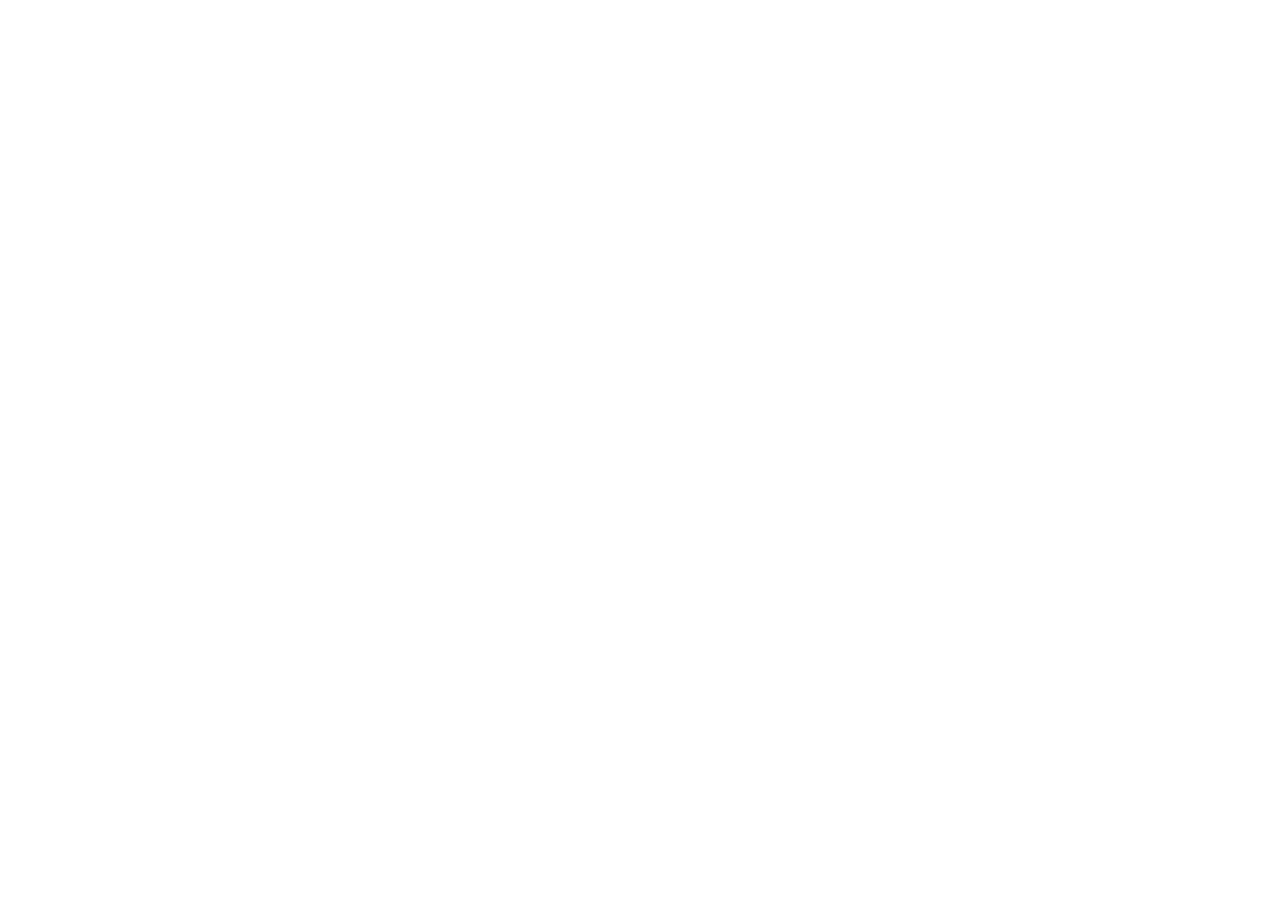
==== public/login.html @ 9aae4878 "Add initial HTML files and CSS styles for Sprintly API" ====
<!doctype html>
<html lang="en">
	<head>
		<meta charset="UTF-8" />
		<meta name="viewport" content="width=device-width, initial-scale=1.0" />
		<title>Sprintly API - Login</title>
	</head>
	<body></body>
</html>
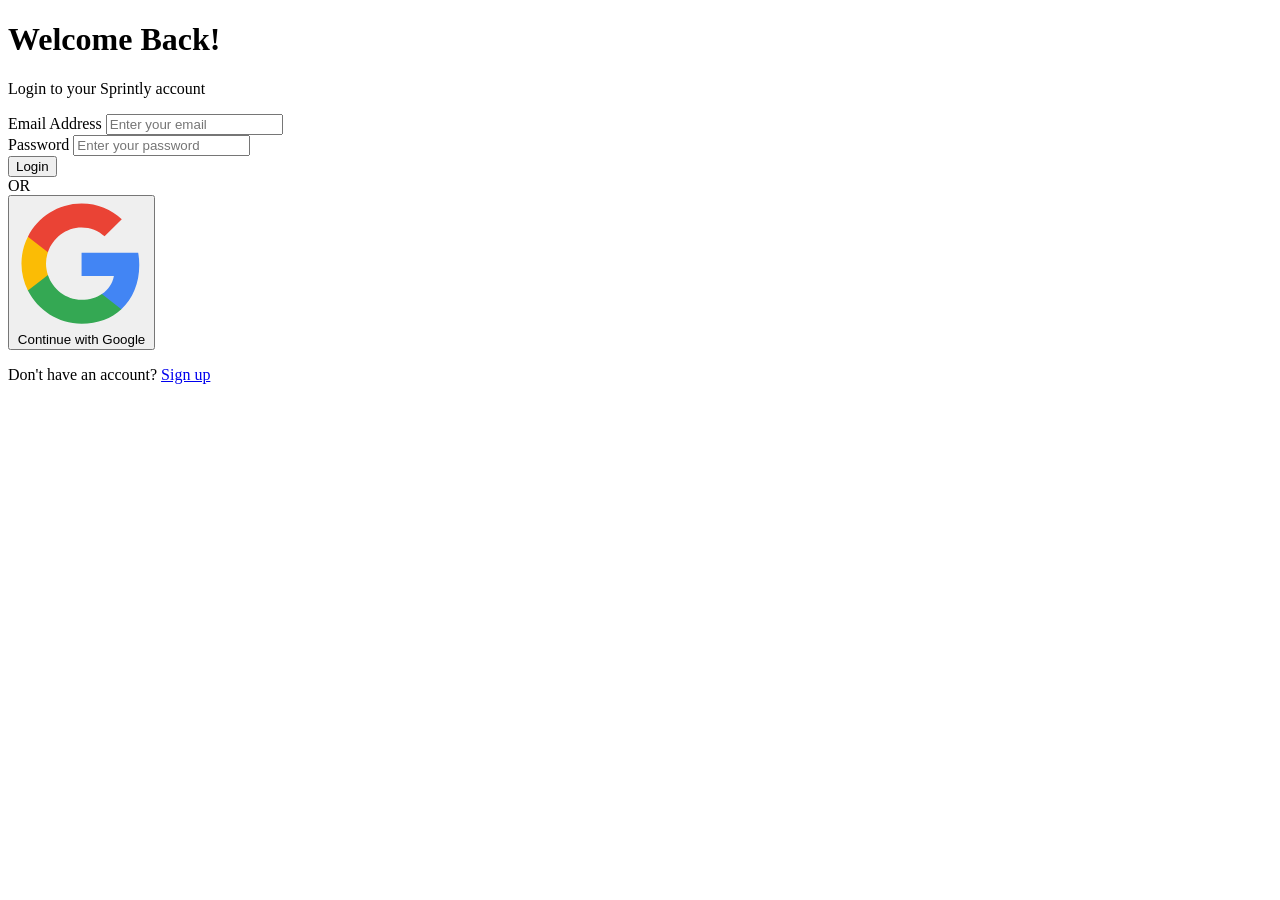
==== commit 5f8e628d: "Enhance UI and functionality for Sprintly API pages with new login and registration forms, improved " ====
--- a/public/login.html
+++ b/public/login.html
@@ -4,6 +4,120 @@
 		<meta charset="UTF-8" />
 		<meta name="viewport" content="width=device-width, initial-scale=1.0" />
 		<title>Sprintly API - Login</title>
+		<link rel="stylesheet" href="/styles.css" />
 	</head>
-	<body></body>
+	<body>
+		<div class="form-container">
+			<!-- Header -->
+			<div class="form-header">
+				<h1>Welcome Back!</h1>
+				<p>Login to your Sprintly account</p>
+			</div>
+
+			<!-- Login Form -->
+			<form id="loginForm">
+				<div class="form-group">
+					<label for="email">Email Address</label>
+					<input
+						type="email"
+						id="email"
+						name="email"
+						placeholder="Enter your email"
+						required
+					/>
+				</div>
+
+				<div class="form-group">
+					<label for="password">Password</label>
+					<input
+						type="password"
+						id="password"
+						name="password"
+						placeholder="Enter your password"
+						required
+					/>
+				</div>
+
+				<button type="submit" class="btn">Login</button>
+			</form>
+
+			<!-- Divider -->
+			<div class="divider">OR</div>
+
+			<!-- Google Login Button -->
+			<button class="google-btn" id="googleLoginBtn">
+				<svg viewBox="0 0 24 24" xmlns="http://www.w3.org/2000/svg">
+					<path
+						d="M22.56 12.25c0-.78-.07-1.53-.2-2.25H12v4.26h5.92c-.26 1.37-1.04 2.53-2.21 3.31v2.77h3.57c2.08-1.92 3.28-4.74 3.28-8.09z"
+						fill="#4285F4"
+					/>
+					<path
+						d="M12 23c2.97 0 5.46-.98 7.28-2.66l-3.57-2.77c-.98.66-2.23 1.06-3.71 1.06-2.86 0-5.29-1.93-6.16-4.53H2.18v2.84C3.99 20.53 7.7 23 12 23z"
+						fill="#34A853"
+					/>
+					<path
+						d="M5.84 14.09c-.22-.66-.35-1.36-.35-2.09s.13-1.43.35-2.09V7.07H2.18C1.43 8.55 1 10.22 1 12s.43 3.45 1.18 4.93l2.85-2.22.81-.62z"
+						fill="#FBBC05"
+					/>
+					<path
+						d="M12 5.38c1.62 0 3.06.56 4.21 1.64l3.15-3.15C17.45 2.09 14.97 1 12 1 7.7 1 3.99 3.47 2.18 7.07l3.66 2.84c.87-2.6 3.3-4.53 6.16-4.53z"
+						fill="#EA4335"
+					/>
+				</svg>
+				Continue with Google
+			</button>
+
+			<!-- Footer -->
+			<div class="form-footer">
+				<p>
+					Don't have an account? <a href="/register.html">Sign up</a>
+				</p>
+			</div>
+		</div>
+
+		<script>
+			// Form submission handler
+			document
+				.getElementById('loginForm')
+				.addEventListener('submit', async (e) => {
+					e.preventDefault();
+					const email = document.getElementById('email').value;
+					const password = document.getElementById('password').value;
+
+					try {
+						const response = await fetch('/api/v1/auth/login', {
+							method: 'POST',
+							headers: {
+								'Content-Type': 'application/json',
+							},
+							body: JSON.stringify({ email, password }),
+						});
+
+						const data = await response.json();
+
+						if (response.ok) {
+							alert('Login successful!');
+							// Handle successful login (e.g., redirect or store token)
+							console.log('Login data:', data);
+						} else {
+							alert(
+								'Login failed: ' +
+									(data.message || 'Unknown error'),
+							);
+						}
+					} catch (error) {
+						console.error('Error:', error);
+						alert('An error occurred during login');
+					}
+				});
+
+			// Google login handler
+			document
+				.getElementById('googleLoginBtn')
+				.addEventListener('click', () => {
+					// Redirect to Google OAuth endpoint
+					window.location.href = '/api/v1/auth/google';
+				});
+		</script>
+	</body>
 </html>
